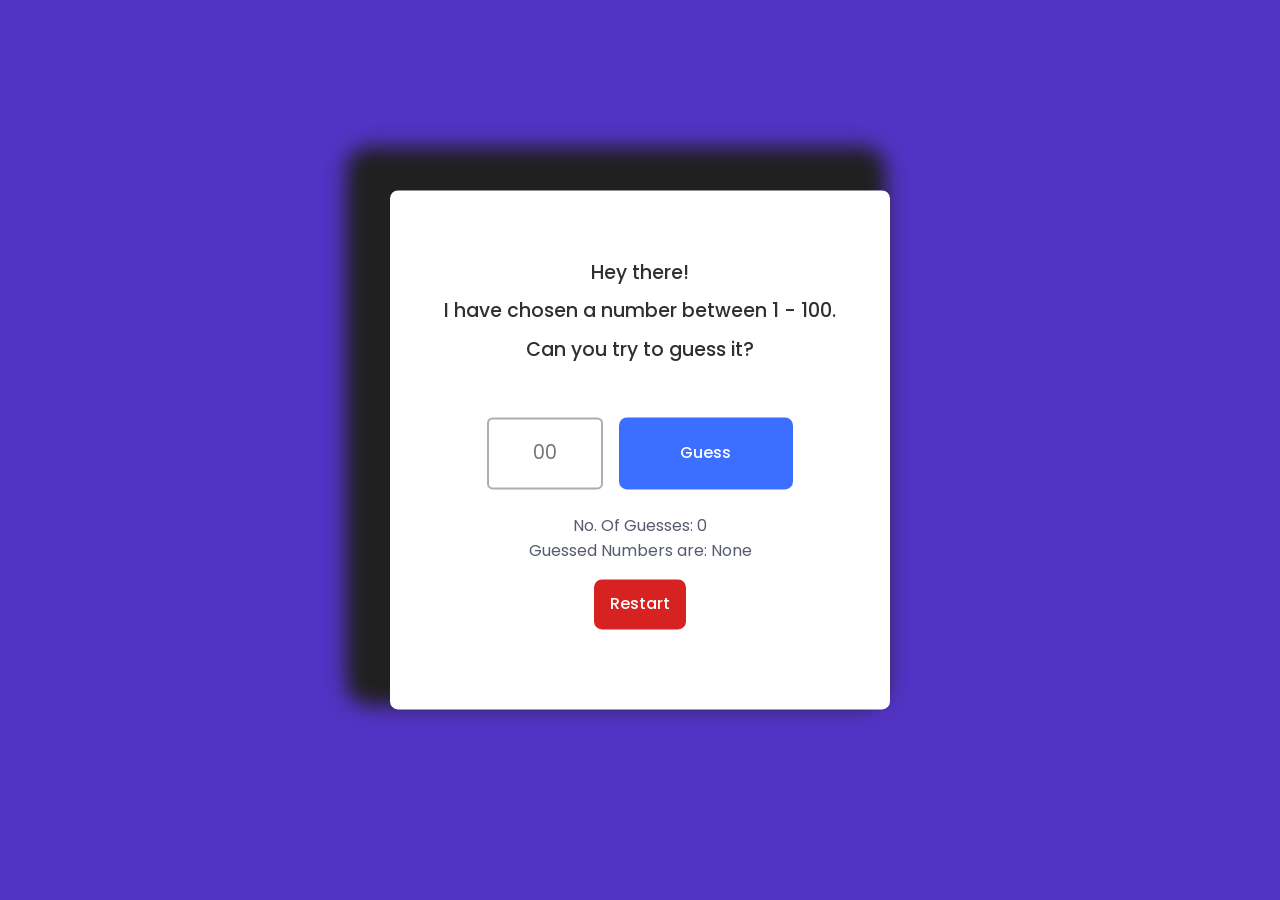
==== index.html @ dcc605ae "contain basic HTML, CSS, Javascript files" ====
<!DOCTYPE html>
<html lang="en">
  <head>
    <meta name="viewport" content="width=device-width, initial-scale=1.0" />
    <title>Guess The Number Game</title>
    <!-- Google Font -->
    <link
      href="https://fonts.googleapis.com/css2?family=Poppins:wght@400;600&display=swap"
      rel="stylesheet"
    />
    <!-- Stylesheet -->
    <link rel="stylesheet" href="style.css" />
  </head>
  <body>
    <div class="container">
      <div id="game">
        <h3>
          Hey there!<br/>
          I have chosen a number between 1 - 100.<br />
          Can you try to guess it?
        </h3>
        <div class="input-wrapper">
          <input type="number" placeholder="00" id="guess" />
          <button id="check-btn">Guess</button>
        </div>
        <p id="no-of-guesses">No. Of Guesses: 0</p>
        <p id="guessed-nums">Guessed Numbers are: None</p>
      </div>
      <button id="restart">Restart</button>
      <div class="result">
        <div id="hint"></div>
      </div>
    </div>
    <!-- Script -->
    <script src="script.js"></script>
  </body>
</html>
---- style.css ----
* {
  padding: 0;
  margin: 0;
  box-sizing: border-box;
  font-family: "Poppins", sans-serif;
}
body {
  background-color: #5333c4;
}
.container {
  width: min(90%, 31.25em);
  position: absolute;
  transform: translate(-50%, -50%);
  top: 50%;
  left: 50%;
  background-color: #ffffff;
  padding: 4em 2em;
  border-radius: 0.5em;
  box-shadow: -1.5em -1.5em 20px 20px #202020;
  text-align: center;
}
h3 {
  font-size: 1.2em;
  font-weight: 500;
  line-height: 2em;
  color: #303030;
}
.input-wrapper {
  width: 70%;
  display: grid;
  grid-template-columns: 2fr 3fr;
  gap: 1em;
  margin: 3em auto 1.5em auto;
}
input[type="number"] {
  width: 100%;
  padding: 1em;
  font-size: 1.2em;
  text-align: center;
  border: 2px solid #adaeae;
  border-radius: 0.3em;
  outline: none;
  appearance: text-field;
  -moz-appearance: textfield;
}
input[type="number"]::-webkit-outer-spin-button,
input[type="number"]::-webkit-inner-spin-button {
  -webkit-appearance: none;
  margin: 0;
}
input[type="number"]:focus {
  border-color: #3c6fff;
}
button {
  font-size: 1em;
  background-color: #3c6fff;
  color: #ffffff;
  border: none;
  outline: none;
  border-radius: 0.5em;
  font-weight: 500;
  cursor: pointer;
}
#restart {
  margin: 1em auto 0 auto;
  padding: 0.8em 1em;
  display: block;
  color:#ffffff;
  background-color: #d72222;
}
.result {
  margin-top: 1em;
}
p {
  font-size: 1em;
  font-weight: 400;
  color: #565b70;
  word-break: break-all;
}
.error,
.success {
  padding: 0.5em 0;
  border-radius: 0.3em;
  margin-bottom: 1em;
  animation: pop 0.4s forwards;
  transform: scale(0);
}
.error {
  background-color: #ffcbcb;
  color: #ff3e3e;
}
.success {
  background-color: #b9ffd5;
  color: #05c451;
}
@keyframes pop {
  0% {
    transform: scale(0);
  }
  100% {
    transform: scale(1);
  }
}
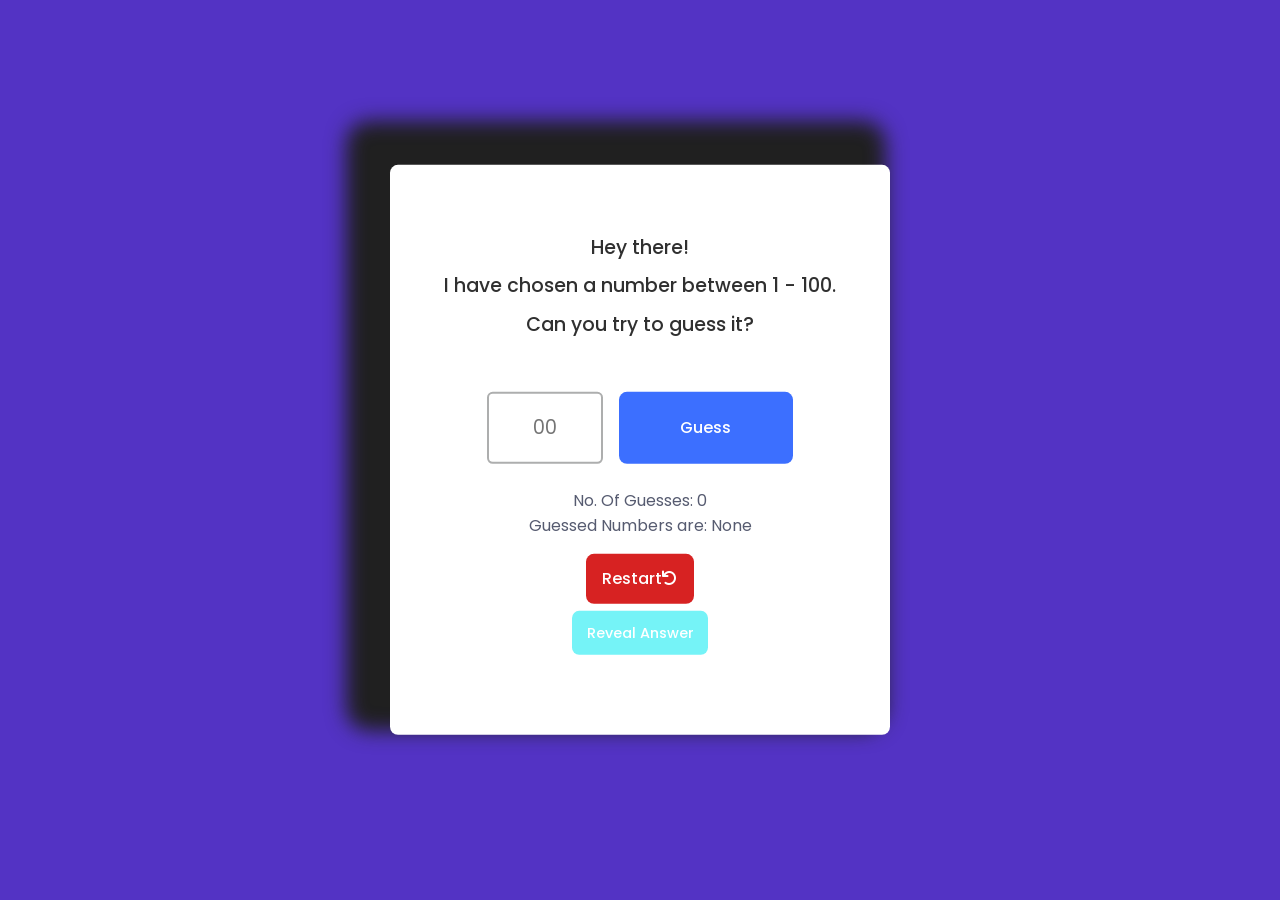
==== commit 0946c841: "added reveal button for answer and commented the code for console.log" ====
--- a/index.html
+++ b/index.html
@@ -7,6 +7,10 @@
     <link
       href="https://fonts.googleapis.com/css2?family=Poppins:wght@400;600&display=swap"
       rel="stylesheet"
+    />
+    <link
+      rel="stylesheet"
+      href="https://cdnjs.cloudflare.com/ajax/libs/font-awesome/6.0.0/css/all.min.css"
     />
     <!-- Stylesheet -->
     <link rel="stylesheet" href="style.css" />
@@ -26,7 +30,8 @@
         <p id="no-of-guesses">No. Of Guesses: 0</p>
         <p id="guessed-nums">Guessed Numbers are: None</p>
       </div>
-      <button id="restart">Restart</button>
+      <button id="restart">Restart<i class="fa-solid fa-arrow-rotate-left"></i></button>
+      <button id="reveal-answer">Reveal Answer</button>
       <div class="result">
         <div id="hint"></div>
       </div>
--- a/style.css
+++ b/style.css
@@ -68,6 +68,19 @@
   color:#ffffff;
   background-color: #d72222;
 }
+#reveal-answer {
+  margin: 0.5em auto 0 auto;
+  padding: 0.8em 1em;
+  display: block;
+  background-color: #3beff5;
+  font-size: 0.9em;
+  opacity: 0.7;
+  transition: opacity 0.3s ease;
+  
+}
+#reveal-answer:hover {
+  opacity: 1;
+}
 .result {
   margin-top: 1em;
 }
@@ -89,6 +102,10 @@
   background-color: #ffcbcb;
   color: #ff3e3e;
 }
+.warning {
+  background-color: #fff3cd;
+  color: #ff9800;
+}
 .success {
   background-color: #b9ffd5;
   color: #05c451;
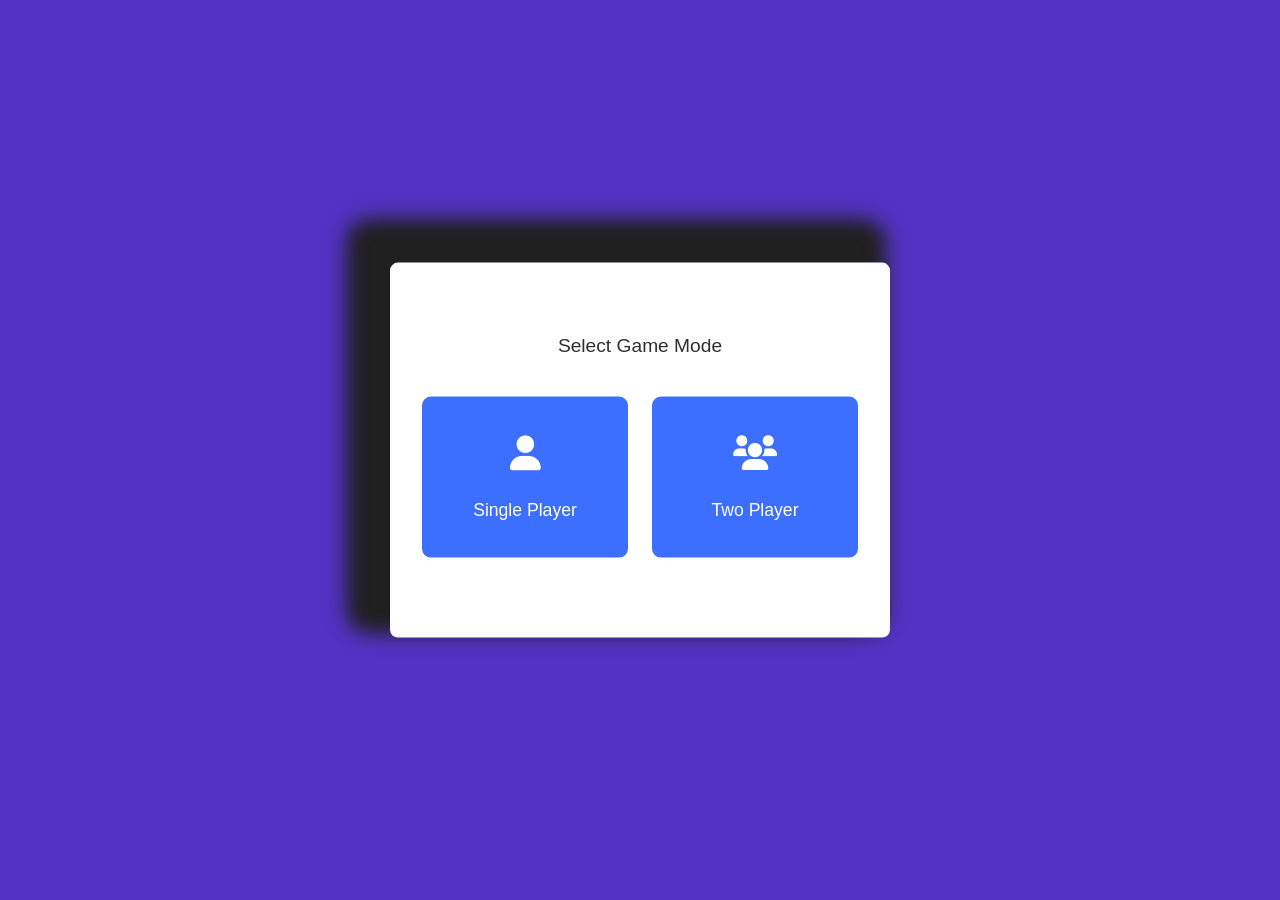
==== commit 229fd264: "added 2 modes in the game single player and 2 player" ====
--- a/index.html
+++ b/index.html
@@ -1,7 +1,9 @@
 <!DOCTYPE html>
 <html lang="en">
   <head>
+    <meta charset="UTF-8">
     <meta name="viewport" content="width=device-width, initial-scale=1.0" />
+    <meta http-equiv="Content-Security-Policy" content="default-src 'self'; script-src 'self'; style-src 'self' 'unsafe-inline' https://fonts.googleapis.com https://cdnjs.cloudflare.com; font-src 'self' https://fonts.gstatic.com https://cdnjs.cloudflare.com; connect-src 'self';">
     <title>Guess The Number Game</title>
     <!-- Google Font -->
     <link
@@ -17,21 +19,77 @@
   </head>
   <body>
     <div class="container">
-      <div id="game">
-        <h3>
+      <!-- Mode Selection Screen -->
+      <div id="mode-selection" class="mode-screen">
+        <h3>Select Game Mode</h3>
+        <div class="mode-buttons">
+          <button id="single-player-btn" class="mode-btn">
+            <i class="fa-solid fa-user"></i>
+            <br>Single Player
+          </button>
+          <button id="two-player-btn" class="mode-btn">
+            <i class="fa-solid fa-users"></i>
+            <br>Two Player
+          </button>
+        </div>
+      </div>
+
+      <!-- Game Screen -->
+      <div id="game" class="game-screen" style="display: none;">
+        <h3 id="game-title">
           Hey there!<br/>
           I have chosen a number between 1 - 100.<br />
           Can you try to guess it?
         </h3>
+        <div id="current-player" style="display: none; margin-bottom: 1.5em;"></div>
         <div class="input-wrapper">
           <input type="number" placeholder="00" id="guess" />
           <button id="check-btn">Guess</button>
         </div>
         <p id="no-of-guesses">No. Of Guesses: 0</p>
         <p id="guessed-nums">Guessed Numbers are: None</p>
+        <!-- Two Player Stats -->
+        <div id="two-player-stats" style="display: none; margin-top: 2em;">
+          <div class="stats-container">
+            <div class="player-card player-1-card">
+              <div class="player-header">
+                <i class="fa-solid fa-user-circle"></i>
+                <h4>Player 1</h4>
+              </div>
+              <div class="player-info">
+                <div class="stat-row">
+                  <span class="stat-label">Guesses:</span>
+                  <span id="player1-guesses" class="stat-value">0</span>
+                </div>
+                <div class="stat-row">
+                  <span class="stat-label">Numbers:</span>
+                  <span id="player1-numbers" class="stat-value">None</span>
+                </div>
+              </div>
+            </div>
+
+            <div class="player-card player-2-card">
+              <div class="player-header">
+                <i class="fa-solid fa-user-circle"></i>
+                <h4>Player 2</h4>
+              </div>
+              <div class="player-info">
+                <div class="stat-row">
+                  <span class="stat-label">Guesses:</span>
+                  <span id="player2-guesses" class="stat-value">0</span>
+                </div>
+                <div class="stat-row">
+                  <span class="stat-label">Numbers:</span>
+                  <span id="player2-numbers" class="stat-value">None</span>
+                </div>
+              </div>
+            </div>
+          </div>
+        </div>
       </div>
+      
       <button id="restart">Restart<i class="fa-solid fa-arrow-rotate-left"></i></button>
-      <button id="reveal-answer">Reveal Answer</button>
+      <button id="reveal-answer" style="display: none;">Reveal Answer</button>
       <div class="result">
         <div id="hint"></div>
       </div>
--- a/style.css
+++ b/style.css
@@ -18,6 +18,184 @@
   border-radius: 0.5em;
   box-shadow: -1.5em -1.5em 20px 20px #202020;
   text-align: center;
+}
+/* Mode Selection Screen */
+.mode-screen {
+  display: flex;
+  flex-direction: column;
+  gap: 2em;
+}
+.mode-buttons {
+  display: grid;
+  grid-template-columns: 1fr 1fr;
+  gap: 1.5em;
+}
+.mode-btn {
+  padding: 2em 1em;
+  font-size: 1.1em;
+  background-color: #3c6fff;
+  color: #ffffff;
+  border: 2px solid #3c6fff;
+  border-radius: 0.5em;
+  cursor: pointer;
+  transition: all 0.3s ease;
+  display: flex;
+  flex-direction: column;
+  align-items: center;
+  justify-content: center;
+  gap: 0.5em;
+}
+.mode-btn i {
+  font-size: 2em;
+}
+.mode-btn:hover {
+  background-color: #2a4fb8;
+  border-color: #2a4fb8;
+  transform: scale(1.05);
+}
+.game-screen {
+  display: flex;
+  flex-direction: column;
+}
+#current-player {
+  display: inline-block;
+  margin: 0 auto 1.5em auto;
+  padding: 0.75em 1.5em;
+  color: #ffffff;
+  font-weight: 700;
+  font-size: 1em;
+  border-radius: 50px;
+  animation: pulse-glow 1.5s ease-in-out infinite;
+  transition: all 0.3s ease;
+}
+#current-player.player-1 {
+  background: linear-gradient(135deg, #3c6fff 0%, #2a4fb8 100%);
+  box-shadow: 0 4px 12px rgba(60, 111, 255, 0.3);
+}
+#current-player.player-1:hover {
+  box-shadow: 0 6px 16px rgba(60, 111, 255, 0.5);
+}
+#current-player.player-2 {
+  background: linear-gradient(135deg, #ff6b6b 0%, #e53e3e 100%);
+  box-shadow: 0 4px 12px rgba(255, 107, 107, 0.3);
+}
+#current-player.player-2:hover {
+  box-shadow: 0 6px 16px rgba(255, 107, 107, 0.5);
+}
+#current-player span {
+  font-size: 1.1em;
+  display: inline-block;
+  margin-left: 0.5em;
+}
+@keyframes pulse-glow {
+  0%, 100% {
+    box-shadow: 0 4px 12px rgba(60, 111, 255, 0.3);
+  }
+  50% {
+    box-shadow: 0 4px 20px rgba(60, 111, 255, 0.6);
+  }
+}
+.player-stats {
+  display: grid;
+  grid-template-columns: 1fr 1fr;
+  gap: 1em;
+}
+.player-stats p {
+  background-color: #f5f5f5;
+  padding: 0.8em;
+  border-radius: 0.3em;
+}
+#player1-stats {
+  background-color: #e3f2fd;
+  color: #1e40af;
+  border-left: 4px solid #3c6fff;
+}
+#player2-stats {
+  background-color: #fce4ec;
+  color: #b91c1c;
+  border-left: 4px solid #ff6b6b;
+}
+/* Two Player Stats - Card Layout */
+.stats-container {
+  display: grid;
+  grid-template-columns: 1fr 1fr;
+  gap: 1.5em;
+  padding: 0;
+}
+.player-card {
+  border-radius: 0.75em;
+  padding: 1.5em;
+  box-shadow: 0 2px 8px rgba(0, 0, 0, 0.1);
+  transition: transform 0.3s ease, box-shadow 0.3s ease;
+}
+.player-card:hover {
+  transform: translateY(-2px);
+  box-shadow: 0 4px 12px rgba(0, 0, 0, 0.15);
+}
+.player-1-card {
+  background: linear-gradient(135deg, #e3f2fd 0%, #bbdefb 100%);
+  border-top: 4px solid #3c6fff;
+}
+.player-2-card {
+  background: linear-gradient(135deg, #fce4ec 0%, #f8bbd0 100%);
+  border-top: 4px solid #ff6b6b;
+}
+.player-header {
+  display: flex;
+  align-items: center;
+  gap: 0.75em;
+  margin-bottom: 1.25em;
+  padding-bottom: 1em;
+  border-bottom: 2px solid rgba(255, 255, 255, 0.5);
+}
+.player-header i {
+  font-size: 1.8em;
+}
+.player-1-card .player-header i {
+  color: #3c6fff;
+}
+.player-2-card .player-header i {
+  color: #ff6b6b;
+}
+.player-header h4 {
+  margin: 0;
+  font-size: 1.1em;
+  font-weight: 600;
+}
+.player-1-card .player-header h4 {
+  color: #1e40af;
+}
+.player-2-card .player-header h4 {
+  color: #b91c1c;
+}
+.player-info {
+  display: flex;
+  flex-direction: column;
+  gap: 1em;
+}
+.stat-row {
+  display: flex;
+  justify-content: space-between;
+  align-items: center;
+  padding: 0.75em;
+  background-color: rgba(255, 255, 255, 0.6);
+  border-radius: 0.5em;
+  font-size: 0.95em;
+}
+.stat-label {
+  font-weight: 600;
+  color: #555;
+}
+.stat-value {
+  font-weight: 700;
+  font-size: 1.1em;
+  word-break: break-all;
+}
+.player-1-card .stat-value {
+  color: #3c6fff;
+}
+.player-2-card .stat-value {
+  color: #ff6b6b;
 }
 h3 {
   font-size: 1.2em;
@@ -72,7 +250,7 @@
   margin: 0.5em auto 0 auto;
   padding: 0.8em 1em;
   display: block;
-  background-color: #3beff5;
+  background-color: #553bf5;
   font-size: 0.9em;
   opacity: 0.7;
   transition: opacity 0.3s ease;
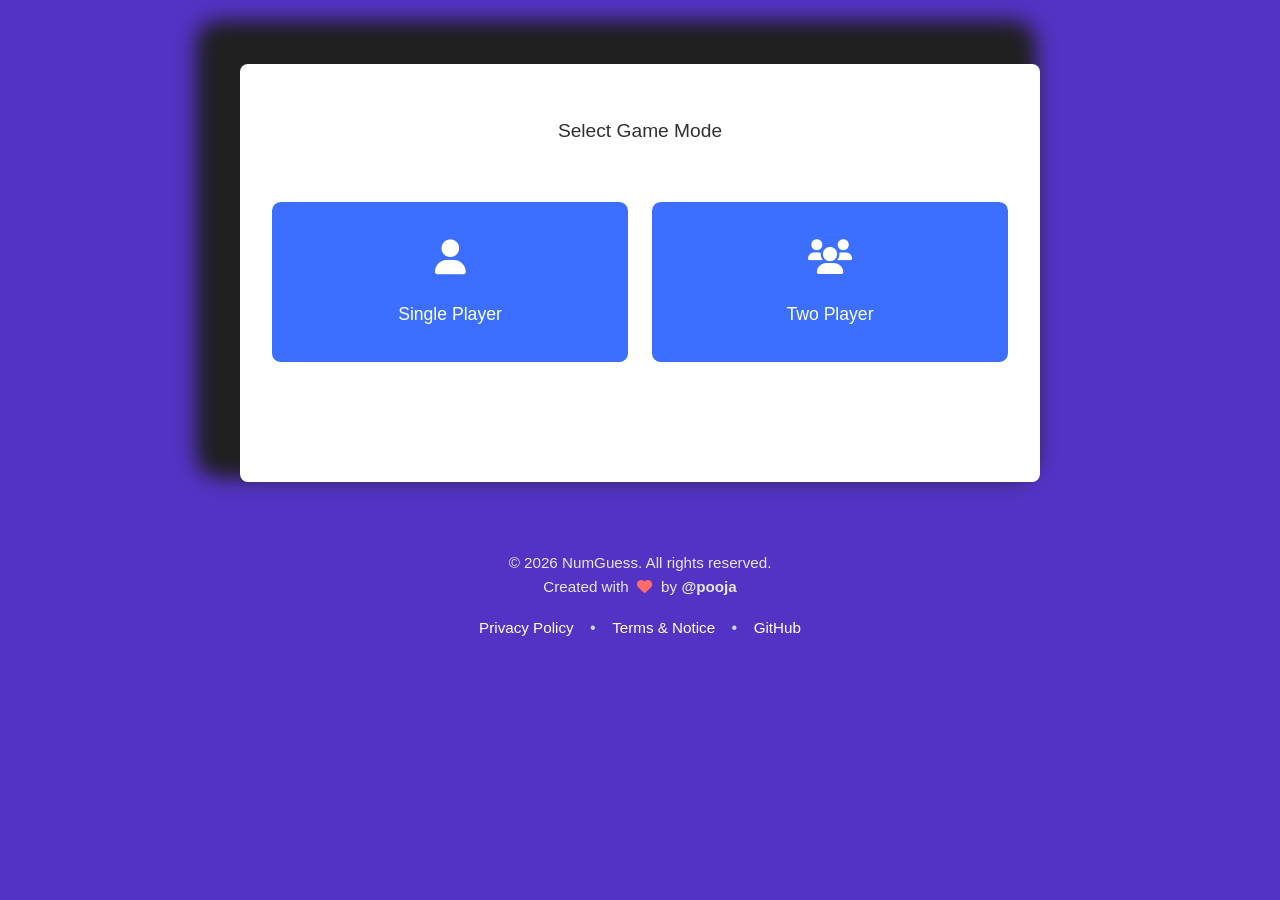
==== commit 10a3ddb5: "added readme file and privacy and notice file" ====
--- a/index.html
+++ b/index.html
@@ -88,12 +88,33 @@
         </div>
       </div>
       
-      <button id="restart">Restart<i class="fa-solid fa-arrow-rotate-left"></i></button>
+      <button id="back-btn" style="display: none;">
+        <i class="fa-solid fa-arrow-left"></i> Back
+      </button>
+      <button id="restart" style="display: none;">Restart<i class="fa-solid fa-arrow-rotate-left"></i></button>
       <button id="reveal-answer" style="display: none;">Reveal Answer</button>
       <div class="result">
         <div id="hint"></div>
       </div>
     </div>
+
+    <!-- Footer -->
+    <footer class="footer">
+      <div class="footer-content">
+        <div class="footer-section">
+          <p>&copy; 2026 NumGuess. All rights reserved.</p>
+          <p>Created with <i class="fa-solid fa-heart"></i> by <strong>@pooja</strong></p>
+        </div>
+        <div class="footer-links">
+          <a href="privacy.html" target="_blank">Privacy Policy</a>
+          <span class="separator">•</span>
+          <a href="notice.html" target="_blank">Terms & Notice</a>
+          <span class="separator">•</span>
+          <a href="https://github.com/ipoojamittal/GuessTheNumber" target="_blank">GitHub</a>
+        </div>
+      </div>
+    </footer>
+
     <!-- Script -->
     <script src="script.js"></script>
   </body>
--- a/style.css
+++ b/style.css
@@ -6,18 +6,24 @@
 }
 body {
   background-color: #5333c4;
+  display: flex;
+  flex-direction: column;
+  align-items: center;
+  justify-content: flex-start;
+  min-height: 100vh;
+  padding: 2em 5em;
 }
 .container {
-  width: min(90%, 31.25em);
-  position: absolute;
-  transform: translate(-50%, -50%);
-  top: 50%;
-  left: 50%;
+  width: min(90%, 50em);
   background-color: #ffffff;
-  padding: 4em 2em;
+  padding: 3em 2em;
   border-radius: 0.5em;
   box-shadow: -1.5em -1.5em 20px 20px #202020;
   text-align: center;
+  max-height: 90vh;
+  overflow-y: auto;
+  margin-top: 2em;
+  margin-bottom: 2em;
 }
 /* Mode Selection Screen */
 .mode-screen {
@@ -202,6 +208,7 @@
   font-weight: 500;
   line-height: 2em;
   color: #303030;
+  margin-bottom: 1em;
 }
 .input-wrapper {
   width: 70%;
@@ -239,8 +246,19 @@
   font-weight: 500;
   cursor: pointer;
 }
+#back-btn {
+  margin: 1em auto 0.5em auto;
+  padding: 0.8em 1em;
+  display: block;
+  color: #ffffff;
+  background-color: #7c3aed;
+  font-size: 0.95em;
+}
+#back-btn:hover {
+  background-color: #6d28d9;
+}
 #restart {
-  margin: 1em auto 0 auto;
+  margin: 0.5em auto 0 auto;
   padding: 0.8em 1em;
   display: block;
   color:#ffffff;
@@ -260,7 +278,8 @@
   opacity: 1;
 }
 .result {
-  margin-top: 1em;
+  margin-top: 1.5em;
+  min-height: 3em;
 }
 p {
   font-size: 1em;
@@ -270,11 +289,12 @@
 }
 .error,
 .success {
-  padding: 0.5em 0;
+  padding: 1em;
   border-radius: 0.3em;
   margin-bottom: 1em;
   animation: pop 0.4s forwards;
   transform: scale(0);
+  min-height: auto;
 }
 .error {
   background-color: #ffcbcb;
@@ -295,4 +315,71 @@
   100% {
     transform: scale(1);
   }
+}
+@keyframes pulse-glow {
+  0%, 100% {
+    box-shadow: 0 0 10px rgba(60, 110, 255, 0.4);
+  }
+  50% {
+    box-shadow: 0 0 20px rgba(60, 110, 255, 0.8);
+  }
+}
+#current-player {
+  display: inline-block;
+  padding: 0.75em 1.5em;
+  border-radius: 50px;
+  color: #ffffff;
+  font-weight: 600;
+  font-size: 1em;
+}
+#current-player.player-1 {
+  background: linear-gradient(135deg, #3c6fff 0%, #2a4fb8 100%);
+  animation: pulse-glow 1.5s infinite;
+}
+#current-player.player-2 {
+  background: linear-gradient(135deg, #ff6b6b 0%, #e53e3e 100%);
+  animation: pulse-glow 1.5s infinite;
+}
+
+/* Footer Styles */
+.footer {
+  width: 100%;
+  background-color: #5333c4;
+  padding: 2em 1em;
+  text-align: center;
+  margin-top: 0;
+}
+.footer-content {
+  max-width: 50em;
+  margin: 0 auto;
+}
+.footer-section {
+  margin-bottom: 1em;
+}
+.footer-section p {
+  color: #e5e7eb;
+  font-size: 0.95em;
+  margin: 0.5em 0;
+}
+.footer-section i {
+  color: #ff6b6b;
+  margin: 0 0.3em;
+}
+.footer-links {
+  margin-top: 1.5em;
+}
+.footer-links a {
+  color: #ffffff;
+  text-decoration: none;
+  font-size: 0.95em;
+  transition: color 0.3s ease;
+  font-weight: 500;
+}
+.footer-links a:hover {
+  color: #fbbf24;
+  text-decoration: underline;
+}
+.footer-links .separator {
+  color: #cbd5e1;
+  margin: 0 0.75em;
 }
